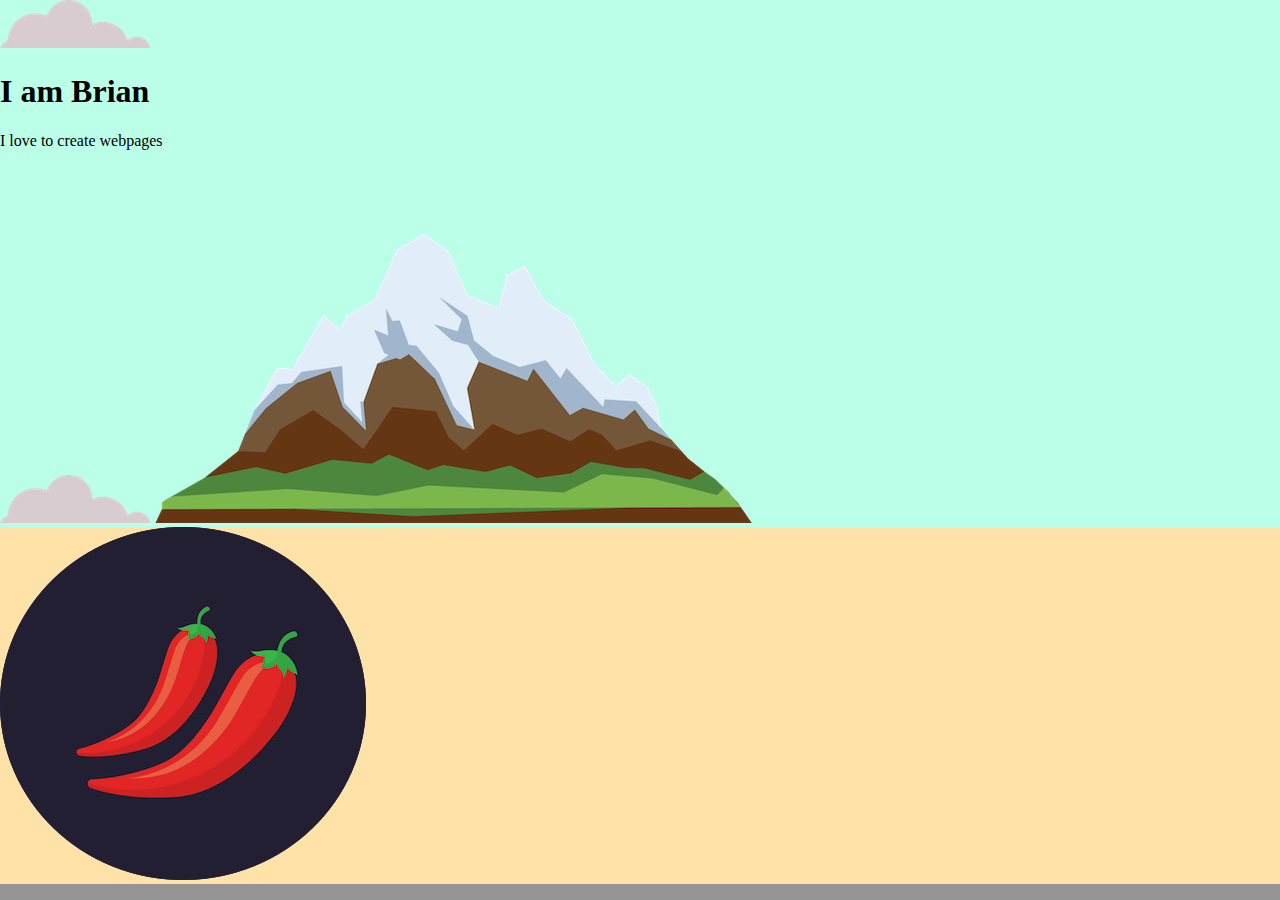
==== index.html @ 5e17ab15 "positioning" ====
<!DOCTYPE html>
<html lang="en">
<head>
    <meta charset="UTF-8">
    <meta http-equiv="X-UA-Compatible" content="IE=edge">
    <meta name="viewport" content="width=device-width, initial-scale=1.0">
    <link rel="shortcut icon" href="/images/favicon/Brian Maina-modified.png" type="image/x-icon">
    <link rel="stylesheet" href="stylesheet.css">
    <title>Brian</title>
</head>
<body>
    <div class="topcontainer">
        <img src="/images/cloud.png" alt="cloud">
        <h1>I am Brian</h1>
        <p>I love to create webpages</p>
        <img src="/images/cloud.png" alt="">
        <img src="/images/mountain.png" alt="">

    </div>
    <div class="middlecontainer">

    </div>
    <div class="bottomcontainer">

    </div>

    <div>
        <div class="one">

        </div>
        <diV class="three">

        </diV>
        <div class="two">

        </div>
    </div>

    <div class="absolute">
        <img src="/images/chillies.png" alt="">

    </div>
</body>
</html>
---- stylesheet.css ----
body{
    background-color: rgb(148, 148, 148);
    margin: 0px;
}
.topcontainer{
    background-color: rgb(188, 255, 233);

}

/* ==================================display property====================================== */
/* 
inline
block
inline-block
none 
*/

/* -----------------------------------------relative position------------------------------ */
/* relative to its previous position */
/* .one{
    background-color: blue;
    width: 410px;
    height: 410px;
}

.two{
    background-color: crimson;
    width: 410px;
    height: 410px;
    position: relative;
    left: 410px;
    bottom: 410px;
}

.three{
    background-color: darkgreen;
    width: 410px;
    height: 410px;
    position: relative;
    left: 820px;
    bottom: 820px;
} */

/* 
.one{
    background-color: red;
    width: 418px;
    height: 410px;
    display: inline-block;
    position: relative;
    left: 836px;
}

.three{
    background-color: blue;
    width: 418px;
    height: 410px;
    display: inline-block;
    position: relative;
    right: 418px;
}


.two{
    background-color: yellow;
    width: 418px;
    height: 410px;
    display: inline-block;
    position: relative;
    right: 418px;


} */

/* -----------------------------------------absolute position------------------------------ */
/* absolute postion to its parent */

.absolute{
    background-color: rgb(255, 226, 167);
}
 .img{
    position: absolute;
    left: 400px;
 }
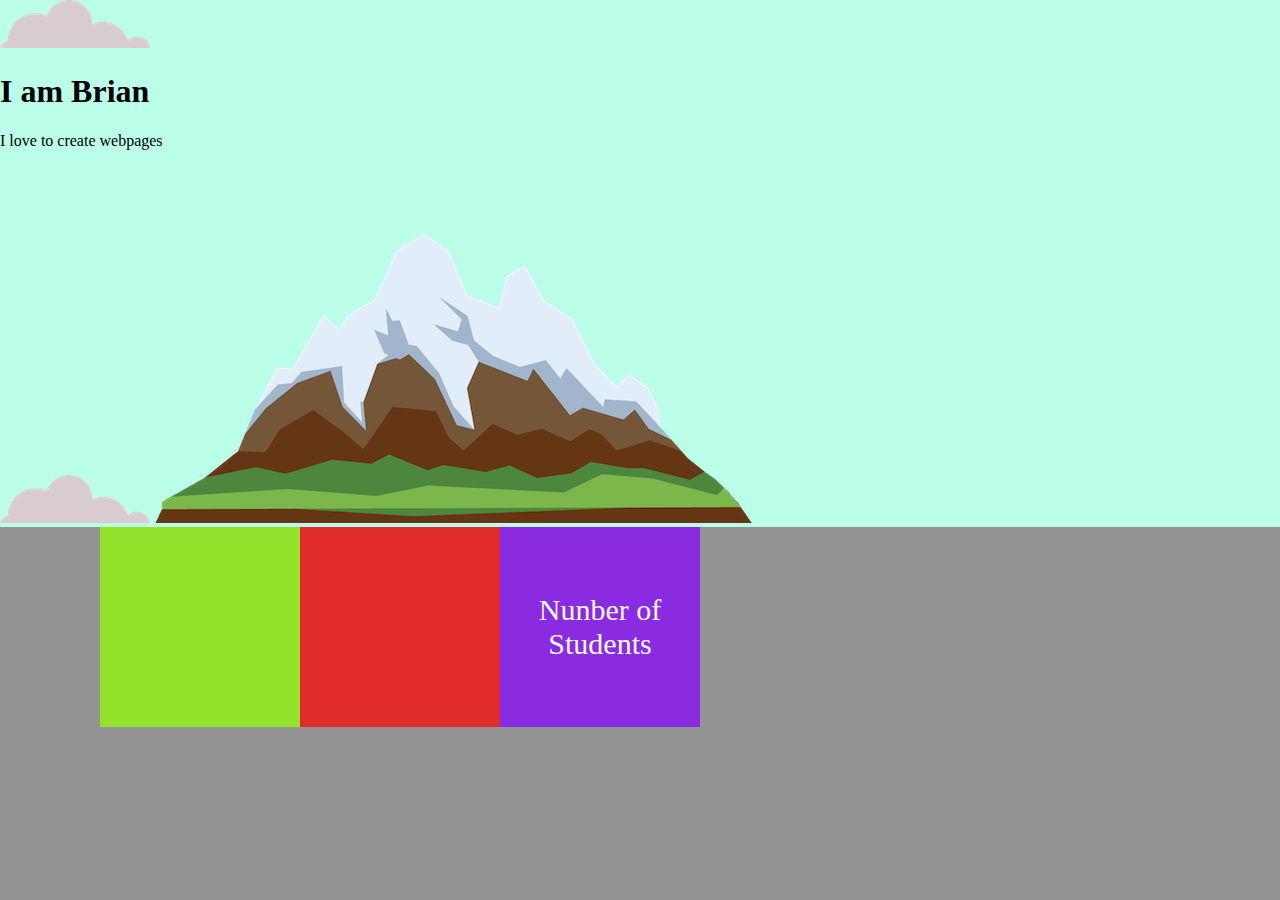
==== commit 229522d6: "CSS position" ====
--- a/index.html
+++ b/index.html
@@ -36,9 +36,18 @@
         </div>
     </div>
 
-    <div class="absolute">
-        <img src="/images/chillies.png" alt="">
+    <div>
+        <div class="four">
+            <p class="nos">Nunber of Students</p>
 
+        </div>
+        <diV class="five">
+
+        </diV>
+        <div class="six">
+
+        </div>
     </div>
+
 </body>
 </html>--- a/stylesheet.css
+++ b/stylesheet.css
@@ -80,5 +80,39 @@
 }
  .img{
     position: absolute;
-    left: 400px;
+    right: 400px;
  }
+
+ .four{
+    width: 200px;
+    height: 200px;
+    background-color: blueviolet;
+    position: absolute;
+    left: 500px;
+ }
+
+ .nos{color: aliceblue;
+    font-size: 30px;
+    text-align: center;
+    padding: 36px;
+
+
+
+}
+
+ .five{
+    width: 200px;
+    height: 200px;
+    background-color: rgb(226, 43, 43);
+    position: absolute;
+    left: 300px;
+ }
+
+ .six{
+    width: 200px;
+    height: 200px;
+    background-color: rgb(147, 226, 43);
+    position: absolute;
+    left: 100px;
+ }
+ 
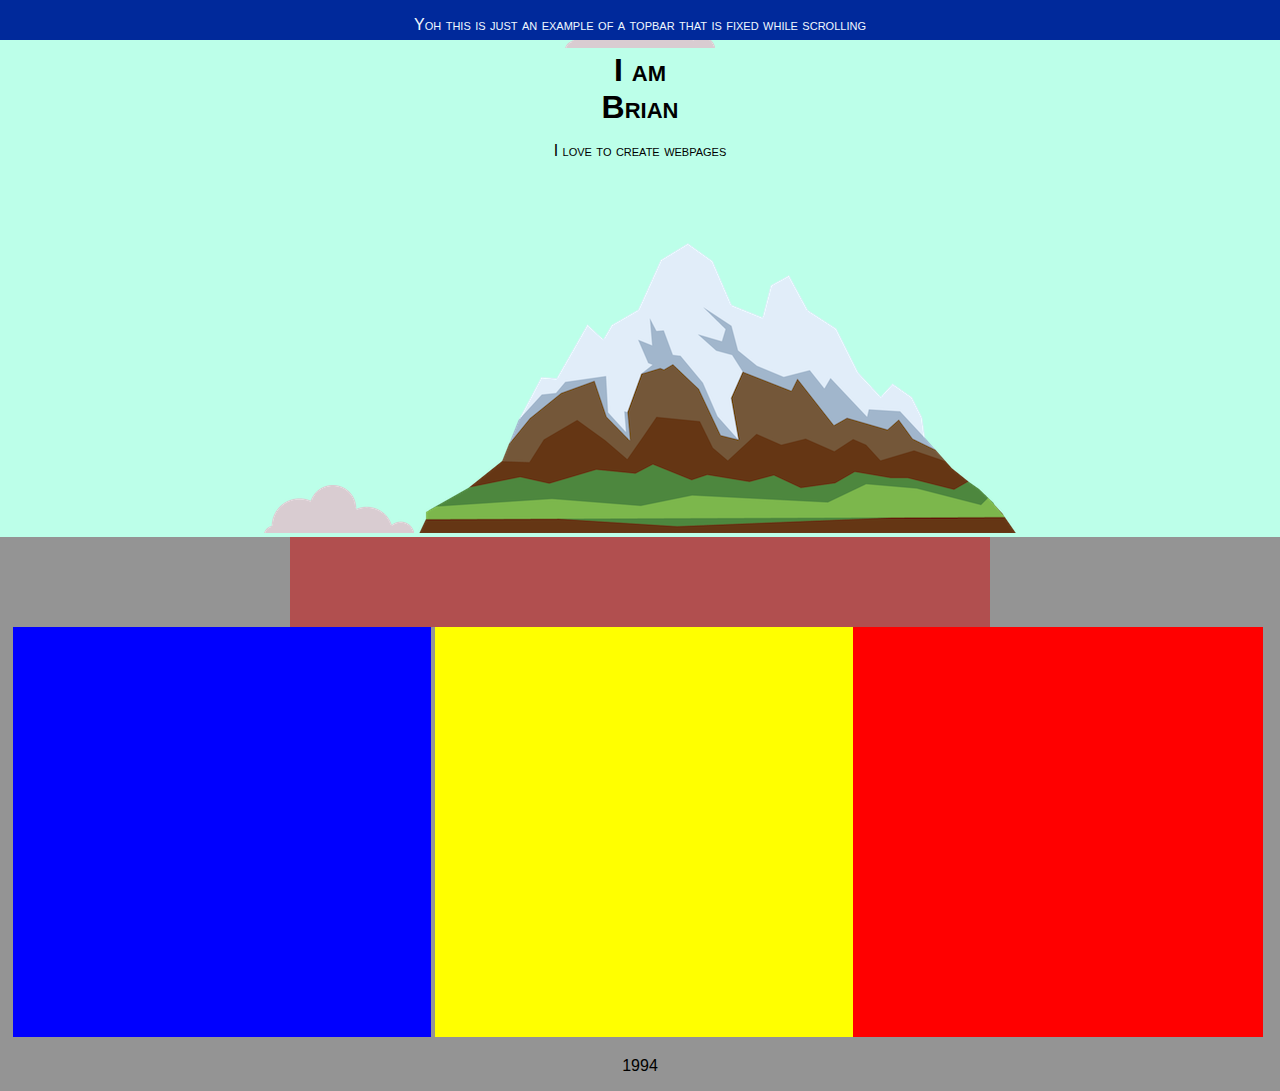
==== commit 18e71190: "learneroo" ====
--- a/index.html
+++ b/index.html
@@ -9,6 +9,10 @@
     <title>Brian</title>
 </head>
 <body>
+    <div class="topbar">
+        <p>Yoh this is just an example of a topbar that is fixed while scrolling</p>
+
+    </div>
     <div class="topcontainer">
         <img src="/images/cloud.png" alt="cloud">
         <h1>I am Brian</h1>
@@ -17,6 +21,7 @@
         <img src="/images/mountain.png" alt="">
 
     </div>
+    <div class="mwenda"></div>
     <div class="middlecontainer">
 
     </div>
@@ -38,7 +43,7 @@
 
     <div>
         <div class="four">
-            <p class="nos">Nunber of Students</p>
+             <p class="nos">1994</p>
 
         </div>
         <diV class="five">
--- a/stylesheet.css
+++ b/stylesheet.css
@@ -41,7 +41,37 @@
     bottom: 820px;
 } */
 
-/* 
+/* Apply to all four sides */
+
+.mwenda{
+    width: 700px;
+    height: 90px;
+    background-color: #d3000077;
+    margin: auto;
+    
+}
+
+/* /////////////////////////////////about margins////////////////////////////// */
+/* Apply to all four sides
+margin: 1em;
+margin: -3px;
+
+top and bottom | left and right 
+margin: 5% auto;
+
+top | left and right | bottom
+margin: 1em auto 2em;
+
+top | right | bottom | left
+margin: 2px 1em 0 auto;
+
+Global values
+margin: inherit;
+margin: initial;
+margin: revert;
+margin: revert-layer;
+margin: unset; */
+
 .one{
     background-color: red;
     width: 418px;
@@ -70,49 +100,71 @@
     right: 418px;
 
 
-} */
+}
 
 /* -----------------------------------------absolute position------------------------------ */
 /* absolute postion to its parent */
-
+/* 
 .absolute{
     background-color: rgb(255, 226, 167);
 }
- .img{
-    position: absolute;
-    right: 400px;
- }
+
+
 
  .four{
     width: 200px;
     height: 200px;
     background-color: blueviolet;
     position: absolute;
-    left: 500px;
+   
  }
 
- .nos{color: aliceblue;
+    .nos{color: aliceblue;
     font-size: 30px;
-    text-align: center;
-    padding: 36px;
+    }
 
 
 
-}
 
- .five{
+    .five{
     width: 200px;
     height: 200px;
     background-color: rgb(226, 43, 43);
     position: absolute;
-    left: 300px;
+    left: 200px;
+    top: 727px;
+    
  }
 
- .six{
+
+    .six{
     width: 200px;
     height: 200px;
     background-color: rgb(147, 226, 43);
     position: absolute;
-    left: 100px;
- }
- 
+    left: 400px;
+    top: 927px;
+    
+ } */
+ /* --------------------------------------fixed position------------------------------ */
+/* the position is constant throughout the page */
+
+.topbar{
+    position: fixed;
+    width: 100%;
+    height: 40px;
+    background-color: rgb(0, 41, 155);
+    text-align: center;
+    color: aliceblue;
+}
+
+body{
+    margin: 0px;
+     font-variant: small-caps;
+    font-family: 'Segoe UI', Tahoma, Geneva, Verdana, sans-serif;
+    text-align: center;
+  } 
+  h1{
+    width: 10%;
+    margin: 0 auto;
+}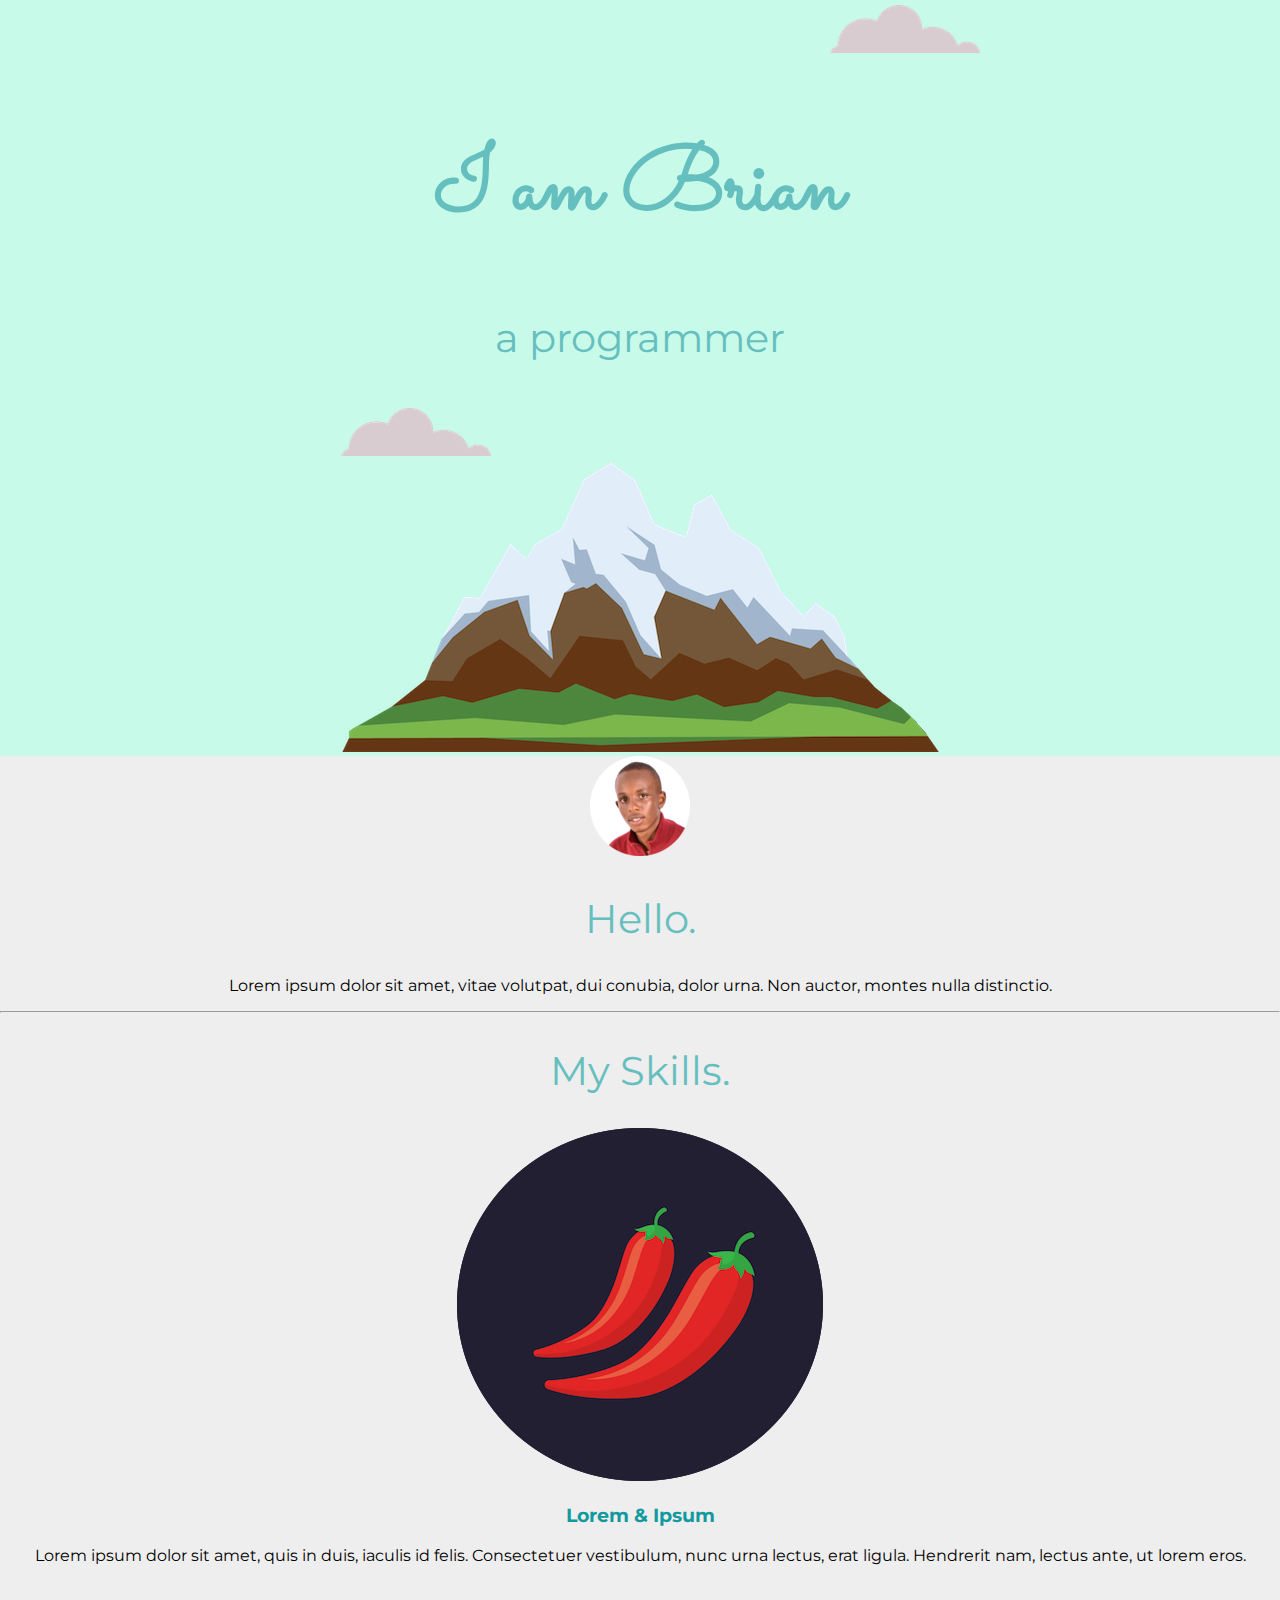
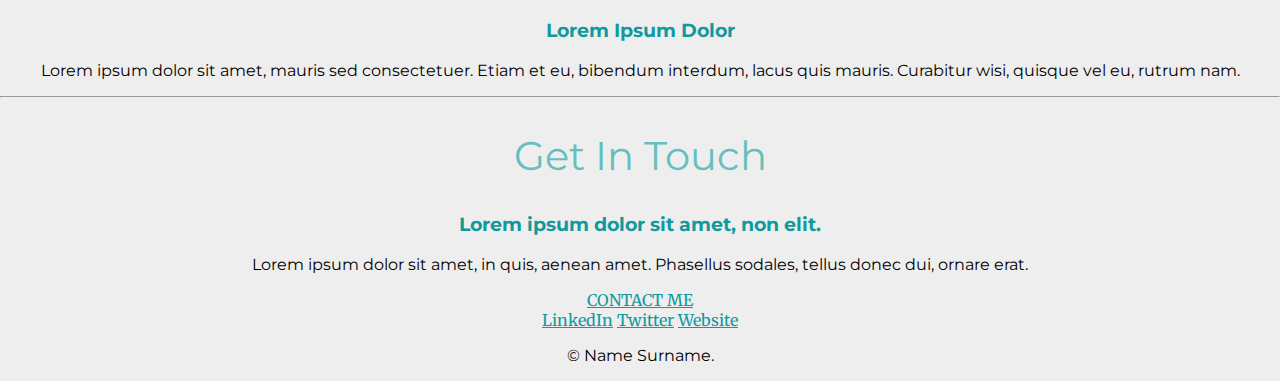
==== commit 17340a9f: "Run these" ====
--- a/index.html
+++ b/index.html
@@ -5,54 +5,58 @@
     <meta http-equiv="X-UA-Compatible" content="IE=edge">
     <meta name="viewport" content="width=device-width, initial-scale=1.0">
     <link rel="shortcut icon" href="/images/favicon/Brian Maina-modified.png" type="image/x-icon">
-    <link rel="stylesheet" href="stylesheet.css">
+    <link rel="stylesheet" href="stylez.css">
+    <link rel="preconnect" href="https://fonts.googleapis.com">
+    <link rel="preconnect" href="https://fonts.gstatic.com" crossorigin>
+    <link href="https://fonts.googleapis.com/css2?family=Merriweather&family=Montserrat&family=Sacramento&display=swap" rel="stylesheet">
     <title>Brian</title>
 </head>
 <body>
-    <div class="topbar">
-        <p>Yoh this is just an example of a topbar that is fixed while scrolling</p>
-
-    </div>
     <div class="topcontainer">
-        <img src="/images/cloud.png" alt="cloud">
+        <img src="/images/cloud.png" alt="cloud" class="topcloud">
         <h1>I am Brian</h1>
-        <p>I love to create webpages</p>
-        <img src="/images/cloud.png" alt="">
+        <h2>a programmer</h2>
+        <img src="/images/cloud.png" alt="" class="bottomcloud">
         <img src="/images/mountain.png" alt="">
 
     </div>
-    <div class="mwenda"></div>
-    <div class="middlecontainer">
 
-    </div>
-    <div class="bottomcontainer">
-
-    </div>
-
-    <div>
-        <div class="one">
-
+    <div class="middle-container">
+        <div class="profile">
+          <img src="/images/Brian Maina-modified.png" alt="">
+          <h2>Hello.</h2>
+          <p>Lorem ipsum dolor sit amet, vitae volutpat, dui conubia, dolor urna. Non auctor, montes nulla distinctio.</p>
         </div>
-        <diV class="three">
-
-        </diV>
-        <div class="two">
-
+        <hr>
+        <div class="skills">
+          <h2>My Skills.</h2>
+          <div class="skill-row">
+            <img class="" src="/images/chillies.png" alt="">
+            <h3>Lorem & Ipsum</h3>
+            <p>Lorem ipsum dolor sit amet, quis in duis, iaculis id felis. Consectetuer vestibulum, nunc urna lectus, erat ligula. Hendrerit nam, lectus ante, ut lorem eros.</p>
+          </div>
+          <div class="skill-row">
+            <img class="" src="https://media4.giphy.com/media/RVWSqOsgDAq0W3051o/giphy.gif?cid=ecf05e47av0ak87tsoedngs098d3xds0mndcw5nimr1bowkh&rid=giphy.gif&ct=s" alt="">
+            <h3>Lorem Ipsum Dolor</h3>
+            <p>Lorem ipsum dolor sit amet, mauris sed consectetuer. Etiam et eu, bibendum interdum, lacus quis mauris. Curabitur wisi, quisque vel eu, rutrum nam.</p>
+          </div>
         </div>
-    </div>
-
-    <div>
-        <div class="four">
-             <p class="nos">1994</p>
-
+        <hr>
+        <div class="contact-me">
+          <h2>Get In Touch</h2>
+          <h3>Lorem ipsum dolor sit amet, non elit.</h3>
+          <p>Lorem ipsum dolor sit amet, in quis, aenean amet. Phasellus sodales, tellus donec dui, ornare erat.</p>
+          <a class="btn" href="mailto:obrienmaina1@gmail.com">CONTACT ME</a>
         </div>
-        <diV class="five">
-
-        </diV>
-        <div class="six">
-
-        </div>
-    </div>
-
+      </div>
+      
+      
+      <div class="bottom-container">
+        <a class="footer-link" href="https://www.linkedin.com/">LinkedIn</a>
+        <a class="footer-link" href="https://twitter.com/">Twitter</a>
+        <a class="footer-link" href="https://peachastudio.business.site/">Website</a>
+        <p>© Name Surname.</p>
+      </div>
+      
 </body>
 </html>--- a/stylez.css
+++ b/stylez.css
@@ -0,0 +1,60 @@
+body{
+    text-align: center;
+}
+
+.topcontainer{
+    position: relative;
+    padding-top: 50px;
+}
+.bottomcloud{
+    position: absolute;
+    bottom: 300px;
+}
+.topcloud{
+    position: absolute;
+    top: 5px;
+    right: 300px;
+}
+
+body{
+    background-color: rgb(238, 238, 238);
+    margin: 0px;
+    font-family: 'Merriweather', serif;
+}
+.topcontainer{
+    background-color: rgb(199, 250, 233);
+
+}
+
+h1{
+    /* font-size: 90px; 16px=100% */
+    /* 1em was traditionally the size of capital m | it is 16px  */
+    /* em and percentage inherit size from the parent | to ignore use rem */
+    /* dynamic and static */
+
+    margin: 50px auto 0px auto;
+    font-size: 5.625rem;
+    font-family: 'Sacramento', cursive;
+    color: #66BFBF;
+    line-height: 2;
+}
+
+p{
+    font-family: 'Montserrat', sans-serif;
+}
+h2{
+    font-size: 2.5rem;
+    font-family: 'Montserrat', sans-serif;
+    color: #66BFBF;
+    font-weight: normal;
+}
+
+h3{
+    font-family: 'Montserrat', sans-serif;
+    color: #11999E;
+}
+
+a{
+    color: #11999E;
+}
+
